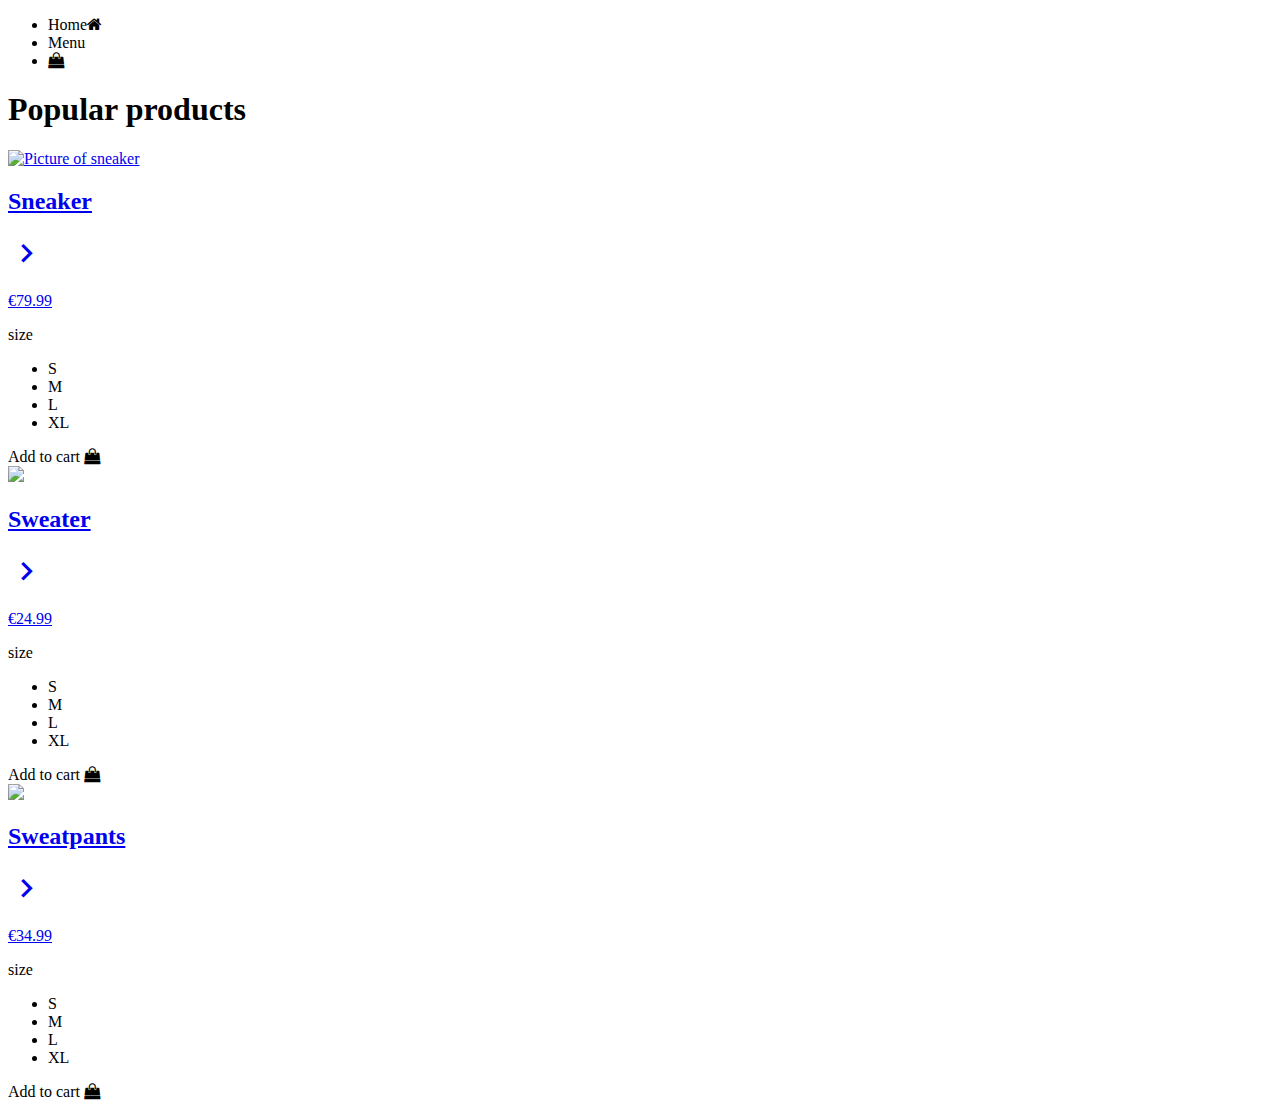
==== index.html @ 0afb645f "Update index.html" ====
<!DOCTYPE html>
<html>
  <head>
    <title>Index</title>
    <link href="CSS/main.css" rel="stylesheet" type="text/css">
    <meta name="viewport" content="width=device-width, initial-scale=1.0">
    <link href="https://fonts.googleapis.com/icon?family=Material+Icons" rel="stylesheet">
    <link rel="stylesheet" href="https://cdnjs.cloudflare.com/ajax/libs/font-awesome/4.7.0/css/font-awesome.min.css">
  </head>

  <body>
      <nav>
          <ul>
            <li id="home-button">Home<i class="fa fa-home"></i></li>
            <div class="right-buttons">
              <li>Menu</li>
              <li id="icon"><i class="fa fa-shopping-bag"></i></li>
            </div>
          </ul>
    </nav>

    <div class="content">
      <h1>Popular products</h1>
        <div class="products">
          <div class="item">
            <a href="#">
            <div class="information">
              <img class="product-image" src="Images/sneaker1.jpg" alt="Picture of sneaker">
              <h2 id="name-product">Sneaker</h2>
              <i class="material-icons more-info" style="font-size:37px;">keyboard_arrow_right</i>
              <p id="price">€79.99</p>
            </div>
            </a>
            <div class="extra-info">
              <div class="border">
                <p>size</p>
              </div>
              <div class="size-buttons">
                <ul>
                  <li>S</li>
                  <li>M</li>
                  <li>L</li>
                  <li>XL</li>
                </ul>
              </div>
              <div class="addcart-button">
                Add to cart <i class="fa fa-shopping-bag"></i>
              </div>
            </div>
          </div>
          <div class="item">
            <a href="#">
            <div class="information">
              <img class="product-image" src="Images/hoodie.jpeg">
              <h2 id="name-product">Sweater</h2>
              <i class="material-icons more-info" style="font-size:37px;">keyboard_arrow_right</i>
              <p id="price">€24.99</p>
            </div>
            </a>
            <div class="extra-info">
              <div class="border">
                <p>size</p>
              </div>
              <div class="size-buttons">
                <ul>
                  <li>S</li>
                  <li>M</li>
                  <li>L</li>
                  <li>XL</li>
                </ul>
              </div>
              <div class="addcart-button">
                Add to cart <i class="fa fa-shopping-bag"></i>
              </div>
            </div>
          </div>
          <div class="item">
            <a href="#">
            <div class="information">
              <img class="product-image" src="Images/sweatpants.jpg">
              <h2 id="name-product">Sweatpants</h2>
              <i class="material-icons more-info" style="font-size:37px;">keyboard_arrow_right</i>
              <p id="price">€34.99</p>
          </div>
          </a>
          <div class="extra-info">
            <div class="border">
              <p>size</p>
            </div>
            <div class="size-buttons">
              <ul>
                <li>S</li>
                <li>M</li>
                <li>L</li>
                <li>XL</li>
              </ul>
            </div>
            <div class="addcart-button">
              Add to cart <i class="fa fa-shopping-bag"></i>
            </div>
          </div>
        </div>
      </div>
      <script src="http://ajax.googleapis.com/ajax/libs/jquery/1.9.1/jquery.min.js"></script>
      <script src='js/main.js'></script>
  </body>
</html>
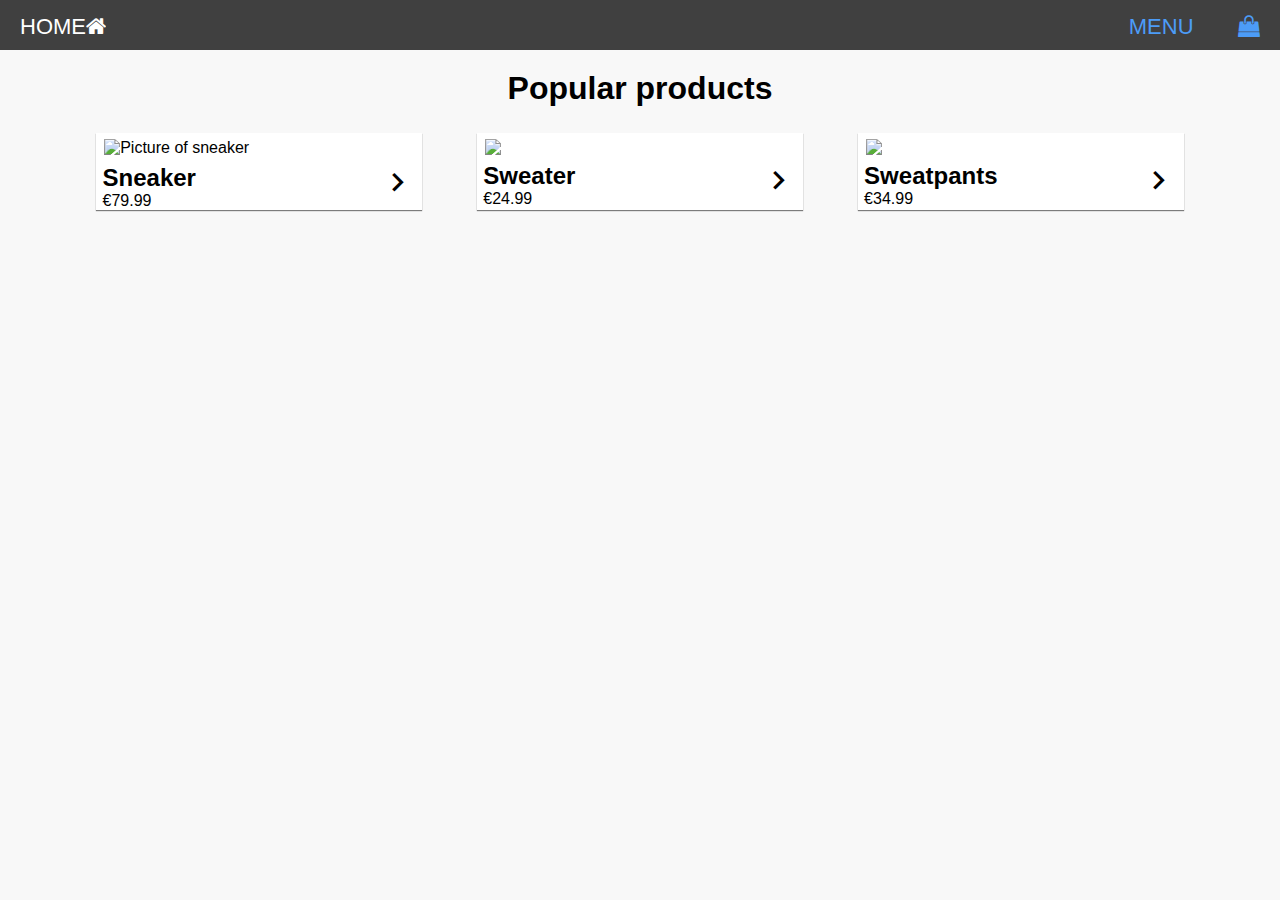
==== commit 61b5b056: "Add files via upload" ====
--- a/index.html
+++ b/index.html
@@ -3,9 +3,9 @@
   <head>
     <title>Index</title>
     <link href="CSS/main.css" rel="stylesheet" type="text/css">
-    <meta name="viewport" content="width=device-width, initial-scale=1.0">
     <link href="https://fonts.googleapis.com/icon?family=Material+Icons" rel="stylesheet">
     <link rel="stylesheet" href="https://cdnjs.cloudflare.com/ajax/libs/font-awesome/4.7.0/css/font-awesome.min.css">
+    <meta name="viewport" content="width=device-width, initial-scale=1.0">
   </head>
 
   <body>
@@ -101,7 +101,7 @@
           </div>
         </div>
       </div>
-      <script src="http://ajax.googleapis.com/ajax/libs/jquery/1.9.1/jquery.min.js"></script>
+      <script src="https://ajax.googleapis.com/ajax/libs/jquery/3.2.1/jquery.min.js"></script>
       <script src='js/main.js'></script>
   </body>
 </html>
--- a/CSS/main.css
+++ b/CSS/main.css
@@ -0,0 +1,176 @@
+* {
+  margin: 0;
+  padding: 0;
+  font-family: sans-serif;
+}
+
+body {
+  background-color: #f8f8f8;
+}
+
+nav {
+  height: 50px;
+  background-color: #404040;
+  margin-bottom: 10px;
+  position: fixed;
+  z-index: 10;
+  width: 100%;
+}
+
+.right-buttons {
+  float: right;
+}
+
+nav li {
+  display: inline-block;
+  color: #4C9CF7;
+  font-family: sans-serif;
+  font-size: 22px;
+  text-transform: uppercase;
+  padding: 14px 20px;
+  letter-spacing: 1.4;
+}
+
+nav li #home-button{
+  float: left;
+}
+
+nav li:hover {
+  color: white;
+}
+
+.content {
+  padding-top: 70px;
+}
+
+.content h1 {
+  text-align: center;
+  margin-bottom: 2%;
+}
+
+.products {
+  width: 85%;
+  margin: 0 auto;
+  position: relative;
+  display: grid;
+  grid-template-columns: 1fr 1fr 1fr;
+  grid-column-gap: 5%;
+  grid-row-gap: 40px;
+}
+
+
+.item {
+  background-color: white;
+  box-shadow: 0 1px 1px 0 rgba(0, 0, 0, 0.5);
+}
+
+.item a {
+  color: black;
+  text-decoration: none;
+}
+
+.item a:hover {
+
+}
+
+.item a:hover img {
+  opacity: 0.5;
+  cursor: default;
+}
+
+.product-image {
+  width: 95%;
+  display: block;
+  margin: 2% auto;
+}
+#name-product {
+  text-align: left;
+  display: inline-block;
+  margin: 0 2%;
+}
+
+.more-info {
+  display: inline-block;
+  float: right;
+  margin: 0 2%;
+}
+
+#price {
+  text-align: left;
+  margin: 0 2%;
+}
+
+.extra-info {
+  display: none;
+  width: 30%;
+  margin: 0 auto;
+  padding-top: 8px;
+  margin-top: 0px;
+  text-align: center;
+  letter-spacing: 2px;
+  font-size: 20px;
+  text-transform: uppercase;
+  color: black;
+  position: absolute;
+  background-color: white;
+}
+
+.border {
+    width: 90%;
+    margin: 0 auto;
+    padding-top: 5px;
+    border-top: 2px solid black;
+}
+.size-buttons {
+  width: 90%;
+  margin: 8px auto;
+}
+
+.extra-info ul {
+    padding-bottom: 8px;
+    border-bottom: 2px solid black;
+}
+
+.extra-info li {
+  display: inline-block;
+  margin: 5px;
+  min-width: 18%;
+  min-width: 14%;
+  height: 30px;
+  background-color: #404040;
+  color: #4C9CF7;
+  font-weight: 550;
+  font-size: 24px;
+  text-align: center;
+}
+
+.extra-info li:hover {
+  color: white;
+}
+
+.addcart-button {
+  margin-top: 8px;
+  margin-bottom: 8px;
+  font-size: 25px;
+  height: 5%;
+}
+
+.rotate {
+    transform: rotate(90deg);
+    transition: .3s;
+}
+.rotate-reset {
+    transform: rotate(0deg);
+    transition: .3s;
+}
+
+@media only screen and (max-width: 768px) {
+    /* For mobile phones: */
+    .products {
+        grid-template-columns: 1fr;
+    }
+    .extra-info {
+      width: 100%;
+      position: static;
+    }
+}
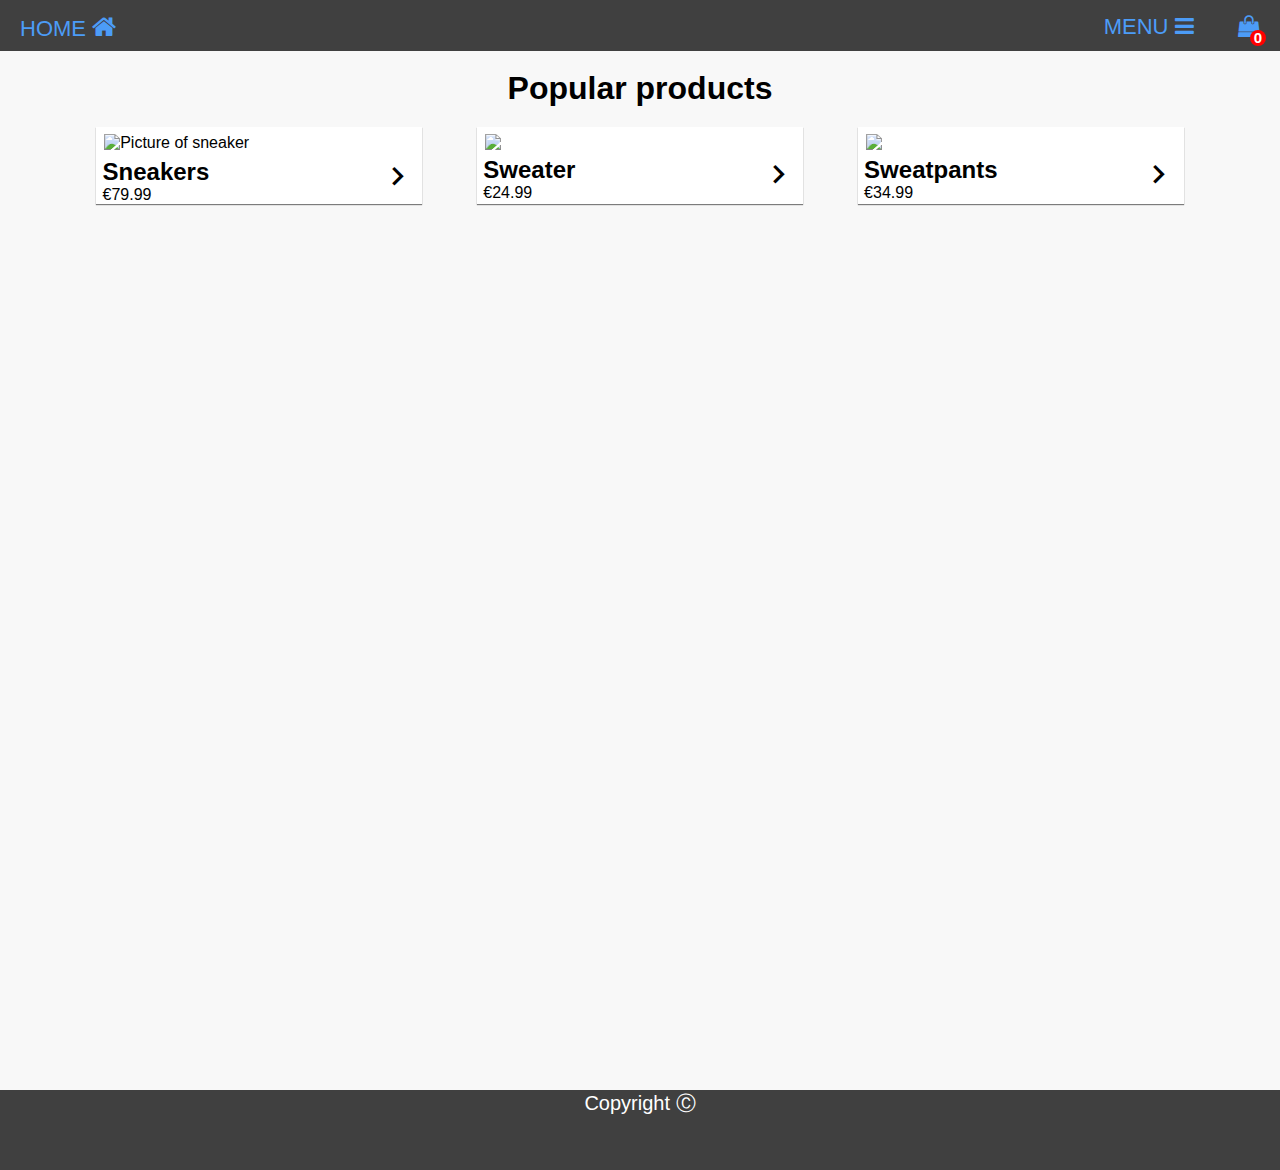
==== commit 4eb496c2: "Add files via upload" ====
--- a/index.html
+++ b/index.html
@@ -11,13 +11,45 @@
   <body>
       <nav>
           <ul>
-            <li id="home-button">Home<i class="fa fa-home"></i></li>
+            <li id="home-button"><a href="index.html"><span id="button-text">Home </span><i class="fa fa-home" style="font-size:26px;"></i></a></li>
             <div class="right-buttons">
-              <li>Menu</li>
-              <li id="icon"><i class="fa fa-shopping-bag"></i></li>
+              <li id="menu-button"><span id="button-text">Menu</span> <i class="fa fa-bars phone"></i></li>
+              <li id="icon"><i class="fa fa-shopping-bag"><div class="counter">0</div></i></li>
+              <span class="tooltip">1 item added to your shoppingcart</span>
+              <div class="cartoverview hide">
+                <h3>Shopping Cart</h3>
+                There are currently <span id="amount">0</span> item(s) in your shopping bag.
+                <button>Check out</button>
+              </div>
             </div>
           </ul>
     </nav>
+
+    <div class="menu hide">
+      <div class="menu-container">
+        <div>
+          <ul class="left">
+            <li>Clothes</li>
+            <li><a href="menClothes.html">Men's clothes</a></li>
+            <li>Women's clothes</li>
+          </ul>
+        </div>
+        <div>
+          <ul class="left">
+            <li>Shoes</li>
+            <li>Men's shoes</li>
+            <li>Women's shoes</li>
+          </ul>
+        </div>
+        <div>
+          <ul class="right">
+            <li>Contact</li>
+            <li>Facebook <i class="fa fa-facebook-square" style="color:white"></i></li>
+            <li>Instagram <i class="fa fa-instagram" style="color:white"></i></li>
+          </ul>
+        </div>
+      </div>
+    </div>
 
     <div class="content">
       <h1>Popular products</h1>
@@ -26,9 +58,48 @@
             <a href="#">
             <div class="information">
               <img class="product-image" src="Images/sneaker1.jpg" alt="Picture of sneaker">
-              <h2 id="name-product">Sneaker</h2>
+              <h2 id="name-product">Sneakers</h2>
               <i class="material-icons more-info" style="font-size:37px;">keyboard_arrow_right</i>
-              <p id="price">€79.99</p>
+              <p id="price">&euro;79.99</p>
+            </div>
+            </a>
+            <div class="extra-info">
+              <div class="border">
+                <p>size</p>
+              </div>
+              <div class="dropdown-size-container">
+                <div class="dropdown-size">
+                  <div class="current-size">
+                    select size
+                  </div>
+                  <div class="size-arrow"><i class="material-icons" style="font-size: 28px;">keyboard_arrow_down</i></div>
+                  <div class="sizes hide">
+                    <ul>
+                      <li>38 EU</li>
+                      <li>39 EU</li>
+                      <li>40 EU</li>
+                      <li>41 EU</li>
+                      <li>42 EU</li>
+                      <li>43 EU</li>
+                      <li>44 EU</li>
+                      <li>45 EU</li>
+                      <li>46 EU</li>
+                    </ul>
+                  </div>
+                </div>
+              </div>
+              <div class="addcart-button disabled size-addcart">
+                Add to cart <i class="fa fa-shopping-bag"></i>
+              </div>
+            </div>
+          </div>
+          <div class="item">
+            <a href="#">
+            <div class="information">
+              <img class="product-image" src="Images/hoodie.jpeg">
+              <h2 id="name-product">Sweater</h2>
+              <i class="material-icons more-info" style="font-size:37px;">keyboard_arrow_right</i>
+              <p id="price">&euro;24.99</p>
             </div>
             </a>
             <div class="extra-info">
@@ -43,33 +114,7 @@
                   <li>XL</li>
                 </ul>
               </div>
-              <div class="addcart-button">
-                Add to cart <i class="fa fa-shopping-bag"></i>
-              </div>
-            </div>
-          </div>
-          <div class="item">
-            <a href="#">
-            <div class="information">
-              <img class="product-image" src="Images/hoodie.jpeg">
-              <h2 id="name-product">Sweater</h2>
-              <i class="material-icons more-info" style="font-size:37px;">keyboard_arrow_right</i>
-              <p id="price">€24.99</p>
-            </div>
-            </a>
-            <div class="extra-info">
-              <div class="border">
-                <p>size</p>
-              </div>
-              <div class="size-buttons">
-                <ul>
-                  <li>S</li>
-                  <li>M</li>
-                  <li>L</li>
-                  <li>XL</li>
-                </ul>
-              </div>
-              <div class="addcart-button">
+              <div class="addcart-button disabled">
                 Add to cart <i class="fa fa-shopping-bag"></i>
               </div>
             </div>
@@ -80,7 +125,7 @@
               <img class="product-image" src="Images/sweatpants.jpg">
               <h2 id="name-product">Sweatpants</h2>
               <i class="material-icons more-info" style="font-size:37px;">keyboard_arrow_right</i>
-              <p id="price">€34.99</p>
+              <p id="price">&euro;34.99</p>
           </div>
           </a>
           <div class="extra-info">
@@ -95,13 +140,18 @@
                 <li>XL</li>
               </ul>
             </div>
-            <div class="addcart-button">
+            <div class="addcart-button disabled">
               Add to cart <i class="fa fa-shopping-bag"></i>
             </div>
           </div>
         </div>
       </div>
-      <script src="https://ajax.googleapis.com/ajax/libs/jquery/3.2.1/jquery.min.js"></script>
-      <script src='js/main.js'></script>
+    </div>
+
+    <footer>
+        <p>Copyright &#9400;</p>
+    </footer>
+    <script src="https://ajax.googleapis.com/ajax/libs/jquery/3.2.1/jquery.min.js"></script>
+    <script src='js/main.js' type = "text/javascript"></script>
   </body>
 </html>
--- a/CSS/main.css
+++ b/CSS/main.css
@@ -2,6 +2,11 @@
   margin: 0;
   padding: 0;
   font-family: sans-serif;
+}
+
+a{
+  color: white;
+  text-decoration: none;
 }
 
 body {
@@ -15,10 +20,71 @@
   position: fixed;
   z-index: 10;
   width: 100%;
+  border-bottom: 1px solid #404040;
 }
 
 .right-buttons {
   float: right;
+}
+
+.tooltip {
+  display: inline-block;
+  opacity: 0;
+  position: absolute;
+  right: 3px;
+  top: 55px;
+  width: 140px;
+  text-align: center;
+  background-color: #4C9CF7;
+  border-radius: 6px;
+  padding: 8px;
+  color: white;
+  font-weight: 500;
+  margin-left: -60px;
+  transition: opacity 0.3s;
+  font-size: 17px;
+  box-shadow: 0 1px 1px 0 rgba(0, 0, 0, 0.5);
+}
+
+.tooltip::after {
+    content: "";
+    position: absolute;
+    bottom: 100%;
+    left: 80%;
+    margin-left: -5px;
+    border-width: 5px;
+    border-style: solid;
+    border-color: transparent transparent #4C9CF7 transparent;
+}
+
+.cartoverview {
+  background-color: #333333;
+  color: white;
+  width: 180px;
+  text-align: center;
+  position: absolute;
+  right: 0px;
+  top: 50px;
+  padding: 8px;
+  font-size: 18px;
+}
+
+.cartoverview h3 {
+  color: #4C9CF7;
+  padding-bottom: 3px;
+}
+
+.cartoverview button {
+  background-color: #4C9CF7;
+  margin: 5px 0px 3px 0px;
+  font-size: 16px;
+  width: 90%;
+  border-radius: 2px;
+  color: white;
+  font-family: sans-serif;
+  font-size: 18px;
+  border: 0;
+  box-shadow: 0 2px 2px 0 rgba(0, 0, 0, 0.5);
 }
 
 nav li {
@@ -35,24 +101,98 @@
   float: left;
 }
 
-nav li:hover {
-  color: white;
+nav a {
+  color: #4C9CF7;
+}
+
+nav li:hover, a:hover {
+  color: white;
+}
+
+.counter {
+  width: 16px;
+  height: 16px;
+  position: absolute;
+  right: 14px;
+  top: 30px;
+  font-size: 15px;
+  background-color: red;
+  border-radius: 10px;
+  text-align: center;
+  color: white;
+  font-weight: 600;
+}
+
+.menu {
+  width: 100%;
+  padding-top: 60px;
+  background-color: #333333;
+  color: white;
+  box-shadow: 0 2px 1px 0 rgba(0, 0, 0, 0.5);
+}
+
+.menu-container {
+  display: grid;
+  grid-template-columns: 1fr 1fr 1fr;
+}
+
+.hide {
+  display: none;
+}
+
+#menu-button, #icon {
+  cursor: pointer;
+}
+
+.pressed {
+  background-color: #333333;
+  color: white;
+}
+
+.menu ul {
+  list-style: none;
+  padding-right: 20px;
+}
+
+.menu li {
+  text-align: right;
+  font-size: 18px;
+  padding-bottom: 6px;
+  padding-top: 3px;
+}
+
+.menu li:first-child {
+  color: #4C9CF7;
+  font-weight: 550;
+  text-transform: uppercase;
+  font-size: 20px;
 }
 
 .content {
   padding-top: 70px;
+  margin-bottom: 200px;
+  min-height: calc(100vh - 80px);
 }
 
 .content h1 {
   text-align: center;
-  margin-bottom: 2%;
+  margin-bottom: 20px;
+}
+
+.move-up {
+  padding-top: 20px;
+  transition: 0.8s;
 }
 
 .products {
   width: 85%;
   margin: 0 auto;
   position: relative;
+  display: -ms-grid;
   display: grid;
+  -ms-grid-columns: 1fr 1fr 1fr;
+  -ms-grid-gap: 5%;
+  -ms-grid-gap: 40px;
   grid-template-columns: 1fr 1fr 1fr;
   grid-column-gap: 5%;
   grid-row-gap: 40px;
@@ -113,6 +253,8 @@
   color: black;
   position: absolute;
   background-color: white;
+  box-shadow: 0 1px 1px 0 rgba(0, 0, 0, 0.5);
+
 }
 
 .border {
@@ -137,22 +279,48 @@
   min-width: 18%;
   min-width: 14%;
   height: 30px;
-  background-color: #404040;
-  color: #4C9CF7;
-  font-weight: 550;
+  border: 2px solid black;
+  font-weight: 500;
   font-size: 24px;
   text-align: center;
+  cursor: pointer;
 }
 
 .extra-info li:hover {
-  color: white;
+  /*border: 2px solid #404040;
+  color: #4C9CF7;*/
+  opacity: 0.3;
+}
+
+.extra-info li.active {
+  background-color: black;
+  color: white;
+  opacity: 1;
 }
 
 .addcart-button {
-  margin-top: 8px;
-  margin-bottom: 8px;
+  width: 90%;
+  margin: 0px auto;
+  padding-bottom: 8px;
   font-size: 25px;
   height: 5%;
+  opacity: 1;
+  cursor: pointer;
+  z-index: 1;
+  padding-top: 8px;
+}
+
+.size-addcart {
+  margin-top: 8px;
+}
+
+.disabled {
+  opacity: 0.3;
+  cursor: not-allowed;
+}
+
+.sizes-on {
+  display: none;
 }
 
 .rotate {
@@ -162,15 +330,135 @@
 .rotate-reset {
     transform: rotate(0deg);
     transition: .3s;
+}
+
+.dropdown-size-container {
+  width: 90%;
+  margin: 10px auto 0px;
+  padding-bottom: 10px;
+  border-bottom: 2px solid black;
+  cursor: pointer;
+}
+
+.dropdown-size {
+  width: 100%;
+  margin: 8px auto;
+  border: 1px solid black;
+  box-shadow: 0 2px 1px 0 rgba(0, 0, 0, 0.5);
+  text-align: left;
+  text-indent: 10px;
+  font-weight: 400;
+  font-size: 22px;
+  height: 30px
+}
+
+.current-size {
+  display: inline-block;
+}
+
+.size-arrow {
+  display: inline-block;
+  width: 12%;
+  height: 100%;
+  float: right;
+  border-left: 1px solid black;
+  text-indent: 0px;
+  text-align: center;
+}
+
+.rotate-180 {
+    transform: rotate(180deg);
+    transition: .3s;
+}
+
+.sizes {
+  border: 1px solid black;
+  background-color: white;
+  margin-top: 8px;
+  height: 63px;
+  overflow-y: scroll;
+}
+
+.sizes li {
+  display: block;
+  border: 0px solid;
+}
+
+
+@media only screen and (max-width: 1200px) {
+    /* For tablets: */
+    .products {
+      grid-template-columns: 1fr 1fr;
+      -ms-grid-template-columns: 1fr 1fr;
+    }
+
+    .extra-info {
+      width: 47.5%;
+    }
 }
 
 @media only screen and (max-width: 768px) {
     /* For mobile phones: */
     .products {
         grid-template-columns: 1fr;
+        -ms-grid-template-columns: 1fr;
     }
     .extra-info {
       width: 100%;
       position: static;
     }
-}
+
+    .content {
+      margin-bottom: 50px;
+    }
+
+    nav {
+      height: 60px;
+    }
+
+    nav .fa {
+      font-size: 35px !important;
+    }
+
+    .counter {
+      width: 18px;
+      height: 18px;
+      right: 12px;
+      top: 37px;
+      font-size: 17px;
+    }
+
+    .tooltip {
+      right: 6px;
+      top: 65px;
+    }
+
+    .tooltip::after {
+      left: 78%;
+    }
+
+    .cartoverview {
+        top: 61px;
+    }
+
+    .menu {
+      position: fixed;
+      z-index: 5;
+      padding-top: 70px;
+    }
+    .move-up {
+      padding-top: 70px;
+    }
+
+    #button-text {
+      display: none;
+    }
+}
+
+footer {
+  color: white;
+  text-align: center;
+  font-size: 20px;
+  height: 80px;
+  background-color: #404040;
+}
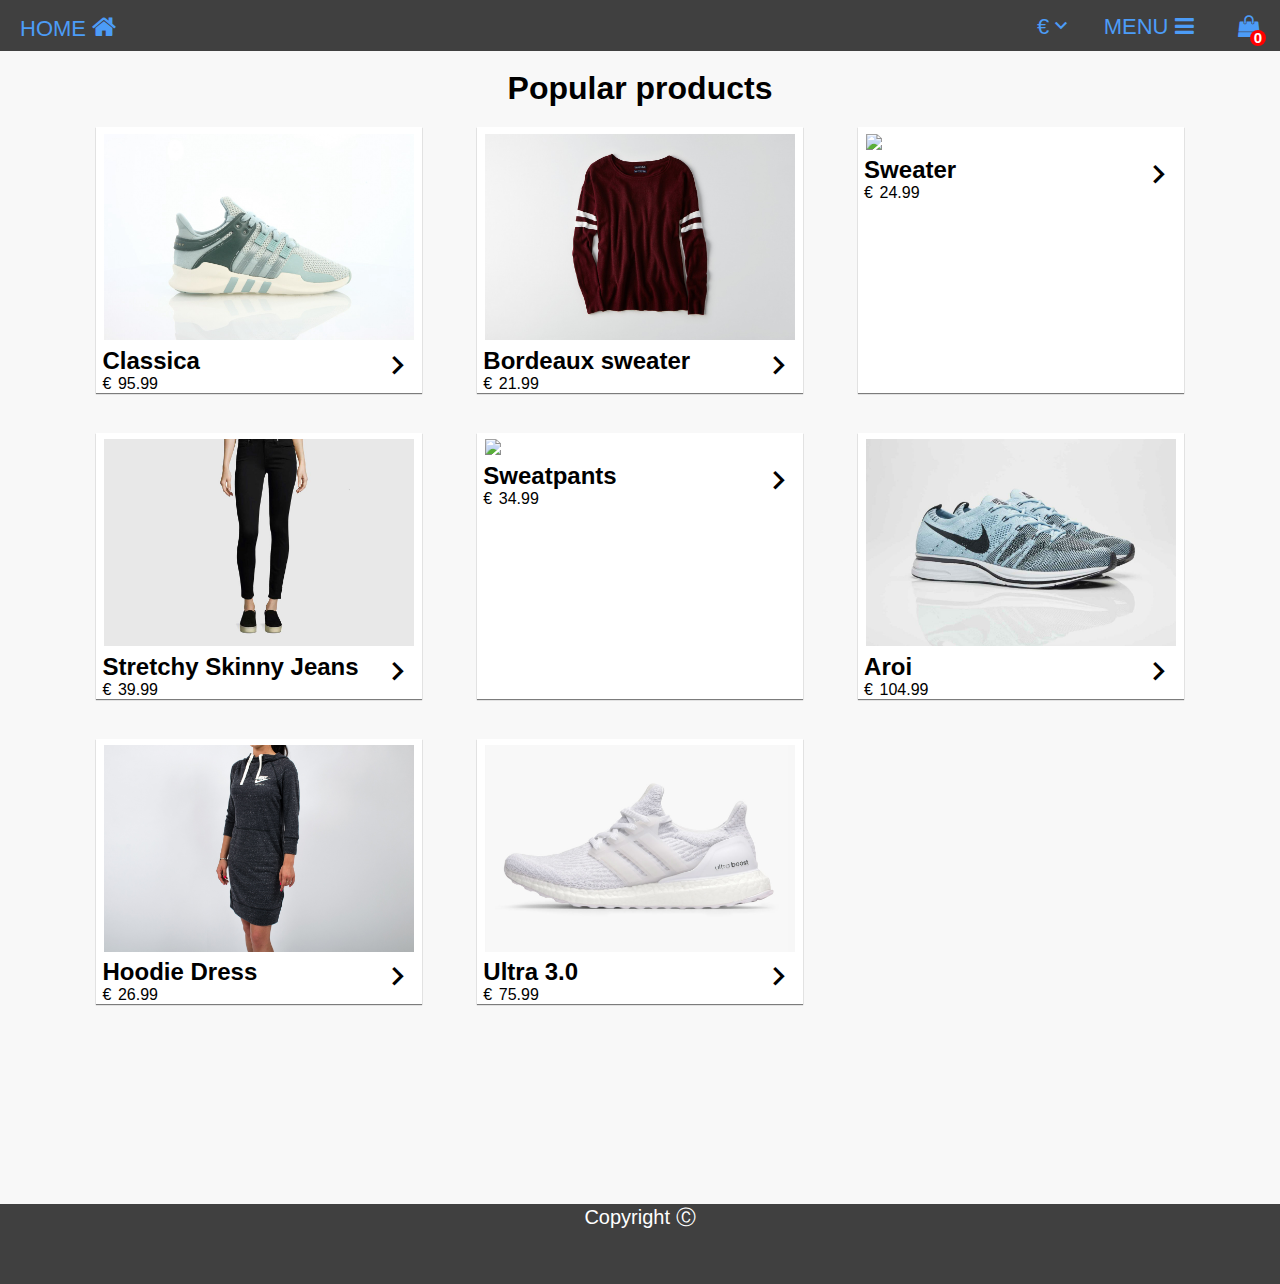
==== commit faebb645: "Add files via upload" ====
--- a/index.html
+++ b/index.html
@@ -13,13 +13,21 @@
           <ul>
             <li id="home-button"><a href="index.html"><span id="button-text">Home </span><i class="fa fa-home" style="font-size:26px;"></i></a></li>
             <div class="right-buttons">
+              <li id="currency">&euro;<i class="material-icons currencyarrow">keyboard_arrow_down</i></li>
+              <span class="tooltip hide">Currency changed to </span>
+              <div class="currencyMenu hide">
+                <ul>
+                  <li id="dollar">&dollar;</li>
+                  <li id="pound">&pound;</li>
+                </ul>
+              </div>
               <li id="menu-button"><span id="button-text">Menu</span> <i class="fa fa-bars phone"></i></li>
               <li id="icon"><i class="fa fa-shopping-bag"><div class="counter">0</div></i></li>
-              <span class="tooltip">1 item added to your shoppingcart</span>
+              <div class="tooltip hide">1 item added to your shoppingcart</div>
               <div class="cartoverview hide">
                 <h3>Shopping Cart</h3>
                 There are currently <span id="amount">0</span> item(s) in your shopping bag.
-                <button>Check out</button>
+                <a href="shoppingCart.html"><button>Check out</button></a>
               </div>
             </div>
           </ul>
@@ -30,22 +38,22 @@
         <div>
           <ul class="left">
             <li>Clothes</li>
-            <li><a href="menClothes.html">Men's clothes</a></li>
-            <li>Women's clothes</li>
+            <a href="menClothes.html"><li>Men's clothes</li></a>
+            <a href="womenClothes.html"><li>Women's clothes</li></a>
           </ul>
         </div>
         <div>
           <ul class="left">
             <li>Shoes</li>
-            <li>Men's shoes</li>
-            <li>Women's shoes</li>
+            <a href="menShoes.html"><li>Men's shoes</li></a>
+            <a href="womanShoes.html"><li>Women's shoes</li></a>
           </ul>
         </div>
         <div>
           <ul class="right">
             <li>Contact</li>
-            <li>Facebook <i class="fa fa-facebook-square" style="color:white"></i></li>
-            <li>Instagram <i class="fa fa-instagram" style="color:white"></i></li>
+            <a href="https://www.facebook.com" target="_blank"><li>Facebook <i class="fa fa-facebook-square" style="color:white"></i></li></a>
+            <a href="https://www.instagram.com" target="_blank"><li>Instagram <i class="fa fa-instagram" style="color:white"></i></li></a>
           </ul>
         </div>
       </div>
@@ -57,10 +65,12 @@
           <div class="item">
             <a href="#">
             <div class="information">
-              <img class="product-image" src="Images/sneaker1.jpg" alt="Picture of sneaker">
-              <h2 id="name-product">Sneakers</h2>
-              <i class="material-icons more-info" style="font-size:37px;">keyboard_arrow_right</i>
-              <p id="price">&euro;79.99</p>
+              <img class="product-image" src="Images/classica.jpg" alt="Picture of sneaker">
+              <h2 id="name-product">Classica</h2>
+              <i class="material-icons more-info" style="font-size:37px;">keyboard_arrow_right</i>
+              <p>
+                <span class="currencysign">&euro;</span><span class="price">95.99</span>
+              </p>
             </div>
             </a>
             <div class="extra-info">
@@ -75,6 +85,8 @@
                   <div class="size-arrow"><i class="material-icons" style="font-size: 28px;">keyboard_arrow_down</i></div>
                   <div class="sizes hide">
                     <ul>
+                      <li>36 EU</li>
+                      <li>37 EU</li>
                       <li>38 EU</li>
                       <li>39 EU</li>
                       <li>40 EU</li>
@@ -84,6 +96,7 @@
                       <li>44 EU</li>
                       <li>45 EU</li>
                       <li>46 EU</li>
+                      <li>47 EU</li>
                     </ul>
                   </div>
                 </div>
@@ -96,10 +109,12 @@
           <div class="item">
             <a href="#">
             <div class="information">
-              <img class="product-image" src="Images/hoodie.jpeg">
-              <h2 id="name-product">Sweater</h2>
-              <i class="material-icons more-info" style="font-size:37px;">keyboard_arrow_right</i>
-              <p id="price">&euro;24.99</p>
+              <img class="product-image" src="Images/bordeauxsweater.jpg">
+              <h2 id="name-product">Bordeaux sweater</h2>
+              <i class="material-icons more-info" style="font-size:37px;">keyboard_arrow_right</i>
+              <p>
+                <span class="currencysign">&euro;</span><span class="price">21.99</span>
+              </p>
             </div>
             </a>
             <div class="extra-info">
@@ -122,10 +137,68 @@
           <div class="item">
             <a href="#">
             <div class="information">
+              <img class="product-image" src="Images/hoodie.jpeg">
+              <h2 id="name-product">Sweater</h2>
+              <i class="material-icons more-info" style="font-size:37px;">keyboard_arrow_right</i>
+              <p>
+                <span class="currencysign">&euro;</span><span class="price">24.99</span>
+              </p>
+            </div>
+            </a>
+            <div class="extra-info">
+              <div class="border">
+                <p>size</p>
+              </div>
+              <div class="size-buttons">
+                <ul>
+                  <li>S</li>
+                  <li>M</li>
+                  <li>L</li>
+                  <li>XL</li>
+                </ul>
+              </div>
+              <div class="addcart-button disabled">
+                Add to cart <i class="fa fa-shopping-bag"></i>
+              </div>
+            </div>
+          </div>
+          <div class="item">
+            <a href="#">
+            <div class="information">
+              <img class="product-image" src="Images/skjeans.jpg">
+              <h2 id="name-product">Stretchy Skinny Jeans</h2>
+              <i class="material-icons more-info" style="font-size:37px;">keyboard_arrow_right</i>
+              <p>
+                <span class="currencysign">&euro;</span><span class="price">39.99</span>
+              </p>
+            </div>
+            </a>
+            <div class="extra-info">
+              <div class="border">
+                <p>size</p>
+              </div>
+              <div class="size-buttons">
+                <ul>
+                  <li>S</li>
+                  <li>M</li>
+                  <li>L</li>
+                  <li>XL</li>
+                </ul>
+              </div>
+              <div class="addcart-button disabled">
+                Add to cart <i class="fa fa-shopping-bag"></i>
+              </div>
+            </div>
+          </div>
+          <div class="item">
+            <a href="#">
+            <div class="information">
               <img class="product-image" src="Images/sweatpants.jpg">
               <h2 id="name-product">Sweatpants</h2>
               <i class="material-icons more-info" style="font-size:37px;">keyboard_arrow_right</i>
-              <p id="price">&euro;34.99</p>
+              <p>
+                <span class="currencysign">&euro;</span><span class="price">34.99</span>
+              </p>
           </div>
           </a>
           <div class="extra-info">
@@ -141,6 +214,123 @@
               </ul>
             </div>
             <div class="addcart-button disabled">
+              Add to cart <i class="fa fa-shopping-bag"></i>
+            </div>
+          </div>
+        </div>
+        <div class="item">
+          <a href="#">
+          <div class="information">
+            <img class="product-image" src="Images/aroi.jpg" alt="Picture of sneaker">
+            <h2 id="name-product">Aroi</h2>
+            <i class="material-icons more-info" style="font-size:37px;">keyboard_arrow_right</i>
+            <p>
+              <span class="currencysign">&euro;</span><span class="price">104.99</span>
+            </p>
+          </div>
+          </a>
+          <div class="extra-info">
+            <div class="border">
+              <p>size</p>
+            </div>
+            <div class="dropdown-size-container">
+              <div class="dropdown-size">
+                <div class="current-size">
+                  select size
+                </div>
+                <div class="size-arrow"><i class="material-icons" style="font-size: 28px;">keyboard_arrow_down</i></div>
+                <div class="sizes hide">
+                  <ul>
+                    <li>36 EU</li>
+                    <li>37 EU</li>
+                    <li>38 EU</li>
+                    <li>39 EU</li>
+                    <li>40 EU</li>
+                    <li>41 EU</li>
+                    <li>42 EU</li>
+                    <li>43 EU</li>
+                    <li>44 EU</li>
+                    <li>45 EU</li>
+                    <li>46 EU</li>
+                    <li>47 EU</li>
+                  </ul>
+                </div>
+              </div>
+            </div>
+            <div class="addcart-button disabled size-addcart">
+              Add to cart <i class="fa fa-shopping-bag"></i>
+            </div>
+          </div>
+        </div>
+        <div class="item">
+          <a href="#">
+          <div class="information">
+            <img class="product-image" src="Images/hoodiedress.jpg">
+            <h2 id="name-product">Hoodie Dress</h2>
+            <i class="material-icons more-info" style="font-size:37px;">keyboard_arrow_right</i>
+            <p>
+              <span class="currencysign">&euro;</span><span class="price">26.99</span>
+            </p>
+          </div>
+          </a>
+          <div class="extra-info">
+            <div class="border">
+              <p>size</p>
+            </div>
+            <div class="size-buttons">
+              <ul>
+                <li>XS</li>
+                <li>S</li>
+                <li>M</li>
+                <li>L</li>
+                <li>XL</li>
+              </ul>
+            </div>
+            <div class="addcart-button disabled">
+              Add to cart <i class="fa fa-shopping-bag"></i>
+            </div>
+          </div>
+        </div>
+        <div class="item">
+          <a href="#">
+          <div class="information">
+            <img class="product-image" src="Images/ultra.jpg" alt="Picture of sneaker">
+            <h2 id="name-product">Ultra 3.0</h2>
+            <i class="material-icons more-info" style="font-size:37px;">keyboard_arrow_right</i>
+            <p>
+              <span class="currencysign">&euro;</span><span class="price">75.99</span>
+            </p>
+          </div>
+          </a>
+          <div class="extra-info">
+            <div class="border">
+              <p>size</p>
+            </div>
+            <div class="dropdown-size-container">
+              <div class="dropdown-size">
+                <div class="current-size">
+                  select size
+                </div>
+                <div class="size-arrow"><i class="material-icons" style="font-size: 28px;">keyboard_arrow_down</i></div>
+                <div class="sizes hide">
+                  <ul>
+                    <li>36 EU</li>
+                    <li>37 EU</li>
+                    <li>38 EU</li>
+                    <li>39 EU</li>
+                    <li>40 EU</li>
+                    <li>41 EU</li>
+                    <li>42 EU</li>
+                    <li>43 EU</li>
+                    <li>44 EU</li>
+                    <li>45 EU</li>
+                    <li>46 EU</li>
+                    <li>47 EU</li>
+                  </ul>
+                </div>
+              </div>
+            </div>
+            <div class="addcart-button disabled size-addcart">
               Add to cart <i class="fa fa-shopping-bag"></i>
             </div>
           </div>
--- a/CSS/main.css
+++ b/CSS/main.css
@@ -29,7 +29,6 @@
 
 .tooltip {
   display: inline-block;
-  opacity: 0;
   position: absolute;
   right: 3px;
   top: 55px;
@@ -41,9 +40,12 @@
   color: white;
   font-weight: 500;
   margin-left: -60px;
-  transition: opacity 0.3s;
   font-size: 17px;
   box-shadow: 0 1px 1px 0 rgba(0, 0, 0, 0.5);
+}
+
+span.tooltip {
+  right: 210px;
 }
 
 .tooltip::after {
@@ -109,6 +111,31 @@
   color: white;
 }
 
+#currency {
+  padding-right: 30px;
+  cursor: pointer;
+}
+
+.currencyarrow {
+  position: absolute;
+}
+
+.currencyMenu {
+  position: absolute;
+  background-color: #333333;
+  top: 50px;
+  width: 62px;
+  text-align: center;
+  box-shadow: 0 1px 1px 0 rgba(0, 0, 0, 0.5);
+}
+
+.currencyMenu li {
+  display: block;
+  padding: 8px 20px 8px;
+  border-top: 1px solid #404040;
+  cursor: pointer;
+}
+
 .counter {
   width: 16px;
   height: 16px;
@@ -155,17 +182,24 @@
 }
 
 .menu li {
-  text-align: right;
-  font-size: 18px;
-  padding-bottom: 6px;
-  padding-top: 3px;
-}
-
-.menu li:first-child {
   color: #4C9CF7;
   font-weight: 550;
   text-transform: uppercase;
   font-size: 20px;
+  text-align: right;
+}
+
+.menu a li{
+  font-weight: 400;
+  color: white;
+  text-transform: none;
+  font-size: 18px;
+  padding-bottom: 3px;
+  padding-top: 3px;
+}
+
+.menu a li:hover {
+  opacity: 0.6;
 }
 
 .content {
@@ -235,8 +269,7 @@
   margin: 0 2%;
 }
 
-#price {
-  text-align: left;
+.currencysign {
   margin: 0 2%;
 }
 
@@ -323,6 +356,10 @@
   display: none;
 }
 
+i {
+  transition: .3s;
+}
+
 .rotate {
     transform: rotate(90deg);
     transition: .3s;
@@ -387,6 +424,7 @@
 
 @media only screen and (max-width: 1200px) {
     /* For tablets: */
+
     .products {
       grid-template-columns: 1fr 1fr;
       -ms-grid-template-columns: 1fr 1fr;
@@ -399,6 +437,37 @@
 
 @media only screen and (max-width: 768px) {
     /* For mobile phones: */
+
+    .menu-container {
+      display: block;
+    }
+
+    .menu ul {
+      list-style: none;
+      padding-left: 10px;
+      padding-bottom: 20px;
+    }
+
+    .menu li {
+      text-align: left;
+      font-size: 28px;
+      font-weight: 550;
+    }
+
+    .menu a li {
+      text-align: Left;
+      font-size: 24px;
+      padding-bottom: 6px;
+      padding-top: 6px;
+      border-top: 1px solid #404040;
+      border-bottom: 1px solid #404040;
+    }
+
+    .menu a li:hover {
+      background-color: #404040;
+      opacity: 1;
+    }
+
     .products {
         grid-template-columns: 1fr;
         -ms-grid-template-columns: 1fr;
@@ -412,8 +481,31 @@
       margin-bottom: 50px;
     }
 
+    #currency {
+      padding: 15px 14px 10px;
+    }
+
+    .currencyMenu {
+      width: 69.8px;
+      top: 60px;
+    }
+
     nav {
       height: 60px;
+    }
+
+    nav li {
+      font-size: 34px;
+    }
+
+    #icon {
+      position: relative;
+      top: -3px;
+      right: 5px;
+    }
+
+    .currencyarrow {
+      position: relative;
     }
 
     nav .fa {
@@ -424,7 +516,7 @@
       width: 18px;
       height: 18px;
       right: 12px;
-      top: 37px;
+      top: 38px;
       font-size: 17px;
     }
 
@@ -435,6 +527,10 @@
 
     .tooltip::after {
       left: 78%;
+    }
+
+    span.tooltip {
+      right: 170px;
     }
 
     .cartoverview {
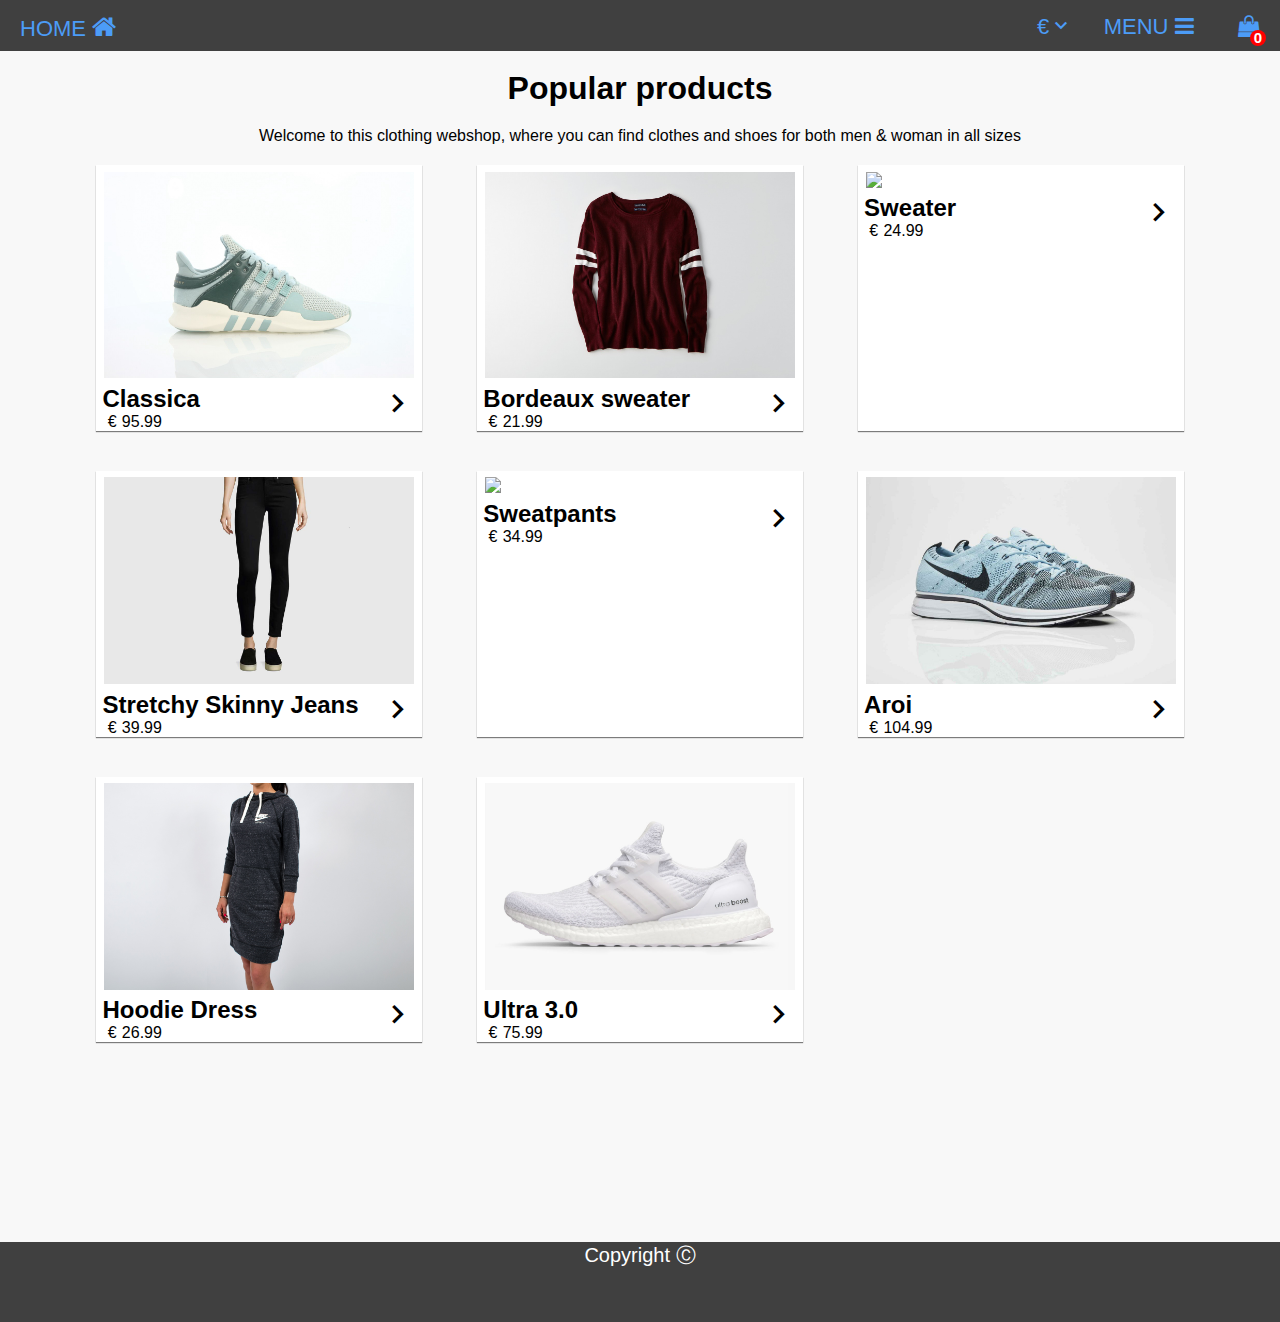
==== commit bb0146cb: "Add files via upload" ====
--- a/index.html
+++ b/index.html
@@ -1,11 +1,15 @@
 <!DOCTYPE html>
-<html>
+<html lang="en">
   <head>
-    <title>Index</title>
+    <meta charset="utf-8">
+    <title>HomePage</title>
     <link href="CSS/main.css" rel="stylesheet" type="text/css">
     <link href="https://fonts.googleapis.com/icon?family=Material+Icons" rel="stylesheet">
     <link rel="stylesheet" href="https://cdnjs.cloudflare.com/ajax/libs/font-awesome/4.7.0/css/font-awesome.min.css">
     <meta name="viewport" content="width=device-width, initial-scale=1.0">
+    <link rel="icon"
+      type="image/icon"
+      href="Images/favicon.ico">
   </head>
 
   <body>
@@ -61,6 +65,7 @@
 
     <div class="content">
       <h1>Popular products</h1>
+      <p>Welcome to this clothing webshop, where you can find clothes and shoes for both men & woman in all sizes</p>
         <div class="products">
           <div class="item">
             <a href="#">
--- a/CSS/main.css
+++ b/CSS/main.css
@@ -1,7 +1,7 @@
 * {
   margin: 0;
   padding: 0;
-  font-family: sans-serif;
+  font-family: Helvetica, sans-serif;
 }
 
 a{
@@ -148,6 +148,13 @@
   text-align: center;
   color: white;
   font-weight: 600;
+}
+
+p {
+  width: 80%;
+  margin: 20px auto;
+  text-align: center;
+
 }
 
 .menu {
@@ -257,6 +264,12 @@
   display: block;
   margin: 2% auto;
 }
+
+.information p{
+    text-align: left;
+    margin: 0 2%;
+}
+
 #name-product {
   text-align: left;
   display: inline-block;
